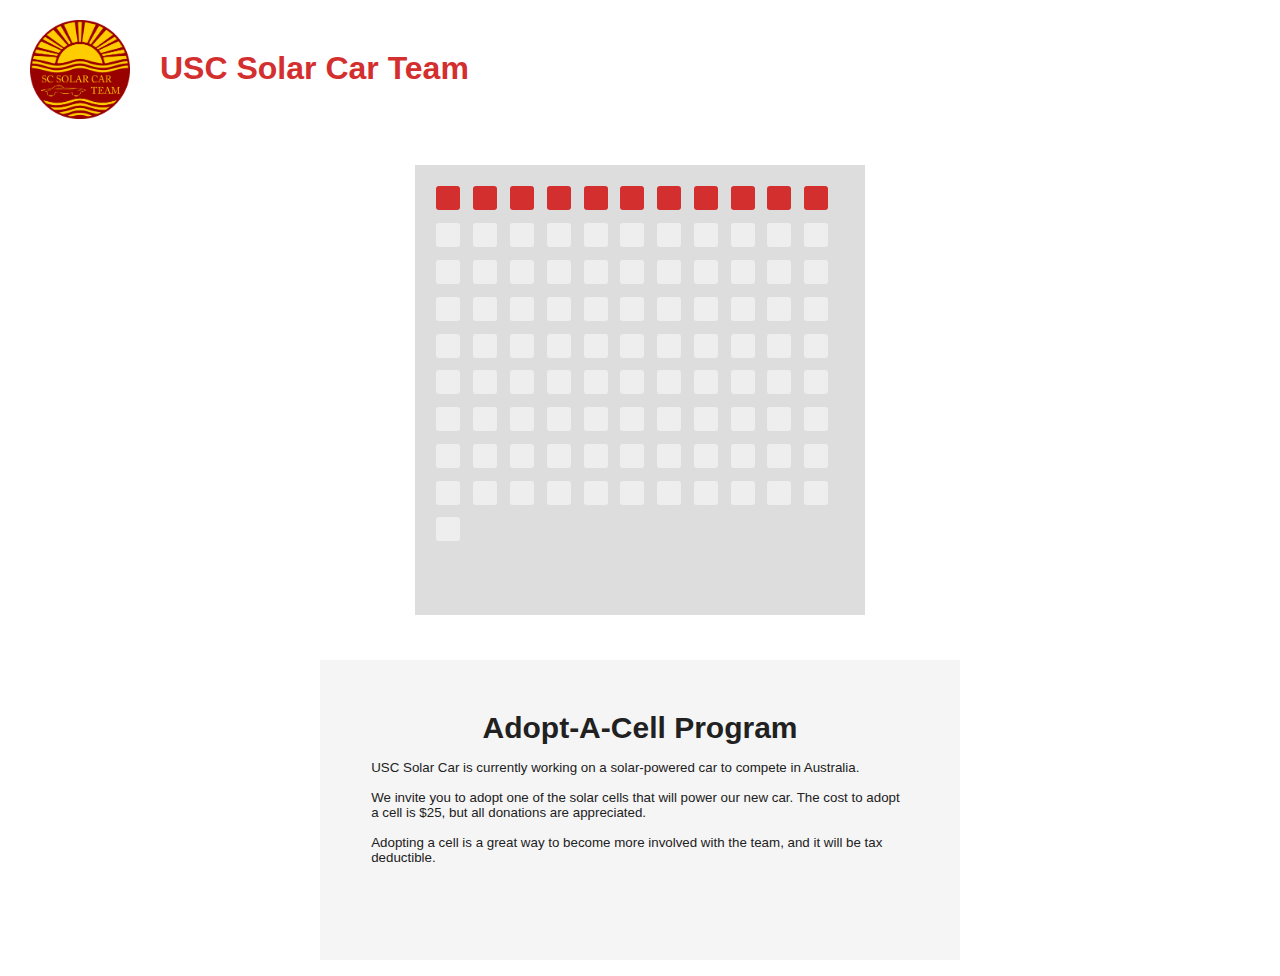
==== index.html @ e19d9e03 "Refactored code structure" ====
<!DOCTYPE html>
<html>

<head>
    <meta name="viewport" content="width=device-width, initial-scale=1.0">

    <style>
        * {
            box-sizing: border-box;
            margin: 0;
            padding: 0;
            font-family: sans-serif;
        }
        
        /*
            This just so the thing is horiz / vert centered in the page you probably won't be needing this
        */
        .container {
            display: flex;
            align-items: center;
            justify-content: center;
            height: 60vh;
            margin-top:0px;
        }
        
        /*
            This is the light gray container box that holds the cells
        */
        .solar-container {
            display: flex;
            flex-wrap: wrap;
            align-content: flex-start;
            background-color: #ddd;
            padding: 15px;
            height: 450px;
            width: 450px;
            
        }
        
        /*
            Use 1rem to be the size of a letter
        */
        .cell {
            height: 1.5rem;
            width: 1.5rem;
            margin: 0.4rem;
            background-color: #eee;
            border-radius: 3px;
        }
        
        /*
            extra class on when it has name data
        */
        .on {
            background-color: #D32F2F;
            transition: background-color: 0.5s;
            border-radius: 3px;
        }
        
        /*
            on hover do a hover color
        */
        .on:hover {
            background-color: #FFD54F;
        }
        
        /*
            inside the on class the donor name is hidden by default unless hovered
        */
        .on:hover > .donor-name {
            display: block;
        }
        
        .donor-name {
            display: none;
            position: absolute;
            padding: 1rem;
            margin-top: 2rem;
            background-color: white;
        }
        
        footer{
            margin: auto;
            text-align: center;
        }
        
         #logo {
            background-image: url(logo.png);
            background-repeat: no-repeat;
              display: flex;
            align-items: center;
            justify-content: center;
              width: 100px;
            height: 100px;
             background-size: contain;
             float:left;
             margin-left:30px;
             margin-top:20px;
             
            /* float: left;
            margin: 10px;
            margin-bottom: 0px;
           
            background-size: 100%;
            background-color: none;
            position: absolute; */
        }
        
        #titletext {
            display: flex;
            align-items: center;
            justify-content: left;
            padding-top:50px;
            padding-left:30px;
             color: #D32F2F;
            font-family: 'Open Sans', sans-serif;
            font-size: 2em;
            
            /* float: right;
            text-align: left;
            width: 60%;
            margin-top: 50px;
            color: #D32F2F;
            font-family: 'Open Sans', sans-serif;
            font-size: 3em;
            position: absolute;
            left: 180px; */
        }
        
        #textbox {

            width: 50%;
            margin: 1em auto;
            font-family: 'Open Sans', sans-serif;
            background-color: #F5F5F5;
            height: 300px;
            color: #212121;
            margin-top:0px;
        }
        
        #text {
            padding: 8%;
            font-size:10pt;
        }
        
        #adopttitle {
            font-size: 30px;
            text-align: center;
            font-weight: bold;
        }
        
    </style>
</head>

<body>
    
    
      <div id="logo"> </div>
    <div id="titletext"> <b> USC Solar Car Team </b> </div>


    <br style="clear:both;" />

    
    
    <div class="container">
        <div class="solar-container" id="solar"> </div>
        <script>
            // Cache element to a var so you only have to write DOM code once
            var container = document.getElementById("solar")
            // Will be replaced later with ability to import from CSV or SQL
            var names = ["Parth Agarwal", "Parth Agarwal", "Parth Agarwal", "Parth Agarwal", "Parth Agarwal", "Parth Agarwal", "Parth Agarwal", "Parth Agarwal", "Parth Agarwal", "Parth Agarwal", "Parth Agarwal"]
            // Number of cells you want
            const MAX_NUM_CELLS = 100
            // Count to keep track
            var count = 0
            // For each iterator on the names array, think for (name : names) from java
            names.forEach(
                    // Pass an anonymous function to create this template
                    // Note the use of single quotes in class names so it works with the double quotes in JavaScript string
                    /*
                        <div class='cell on'>
                            <div class='donor-name'>
                                Name
                            </div>
                        </div>
                    */
                    function (name) {
                        var cell = "<div class='cell on'><div class='donor-name'>" + name + "</div></div>"
                        // append to the container (see above to where container is defined)
                        container.innerHTML += cell
                        // count++ is not used for iteration but to count how many cells we have left
                        count++
                    })
            // Use a normal lfor loop starting from count (where we left off) and finish off with not on cells
            /*
                <div class='cell'>
                    <!-- Nothing goes in here, refer to css .cell -->
                </div>
            */
            for (var i = count; i < MAX_NUM_CELLS; i++) {
                var cell = "<div class='cell'></div>"
                container.innerHTML += cell
            }
        </script>
        
        
    
    
        
    </div>
    
    
    <div id="textbox">
        <div id="text">

            <div id="adopttitle"> Adopt-A-Cell Program </div> <br>
            USC Solar Car is currently working on a solar-powered car to compete in Australia.
            <br>   <br>We invite you to adopt one of the solar cells that will power our new car. The cost to adopt a cell is $25, but all donations are appreciated.
            <br> <br> Adopting a cell is a great way to become more involved with the team, and it will be tax deductible.
        </div>
    </div>
</body>
<footer>
    
</footer>
</html>
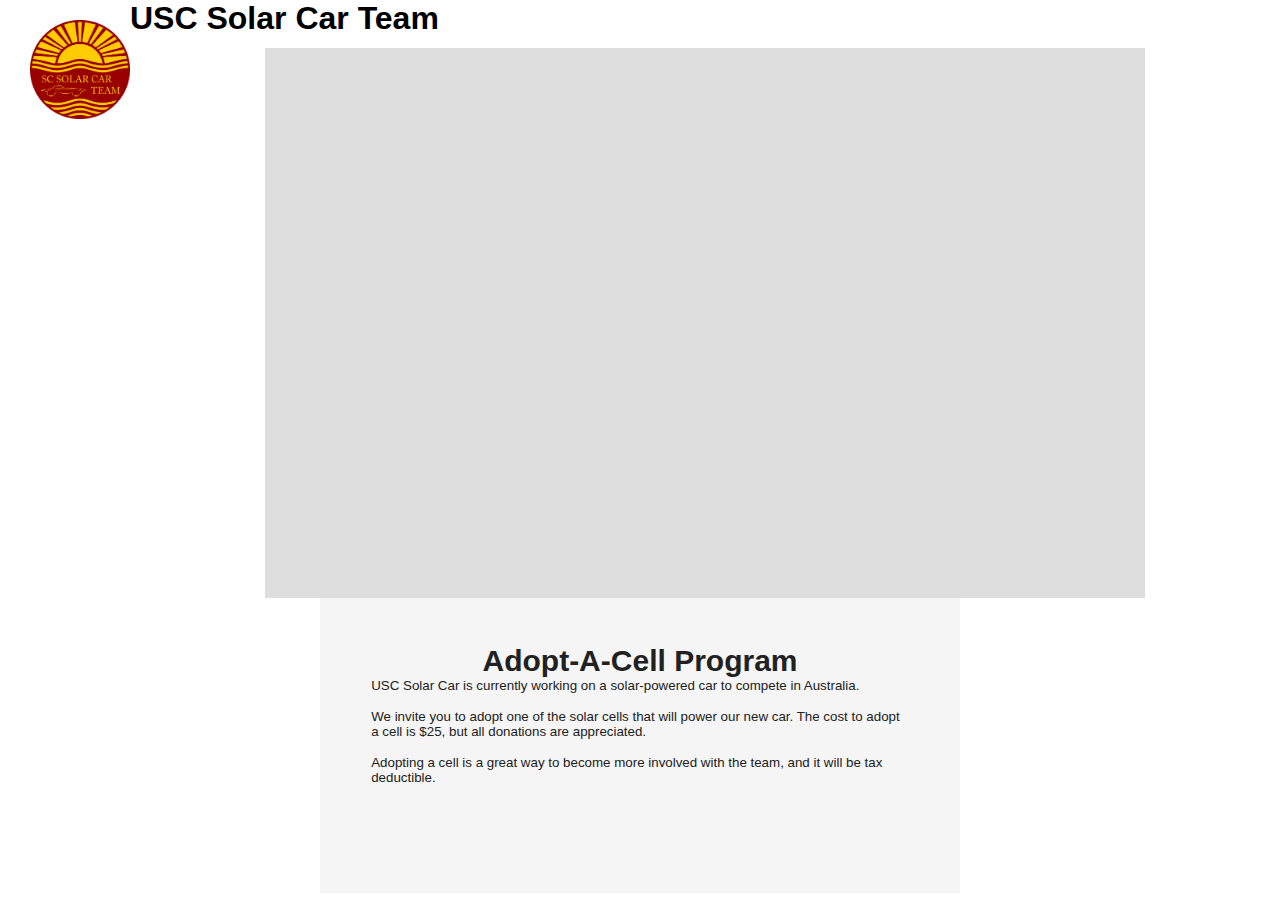
==== commit 74dbc0f3: "Draw solar car as shape" ====
--- a/index.html
+++ b/index.html
@@ -1,228 +1,27 @@
-
 <!DOCTYPE html>
 <html>
 
 <head>
     <meta name="viewport" content="width=device-width, initial-scale=1.0">
-
-    <style>
-        * {
-            box-sizing: border-box;
-            margin: 0;
-            padding: 0;
-            font-family: sans-serif;
-        }
-        
-        /*
-            This just so the thing is horiz / vert centered in the page you probably won't be needing this
-        */
-        .container {
-            display: flex;
-            align-items: center;
-            justify-content: center;
-            height: 60vh;
-            margin-top:0px;
-        }
-        
-        /*
-            This is the light gray container box that holds the cells
-        */
-        .solar-container {
-            display: flex;
-            flex-wrap: wrap;
-            align-content: flex-start;
-            background-color: #ddd;
-            padding: 15px;
-            height: 450px;
-            width: 450px;
-            
-        }
-        
-        /*
-            Use 1rem to be the size of a letter
-        */
-        .cell {
-            height: 1.5rem;
-            width: 1.5rem;
-            margin: 0.4rem;
-            background-color: #eee;
-            border-radius: 3px;
-        }
-        
-        /*
-            extra class on when it has name data
-        */
-        .on {
-            background-color: #D32F2F;
-            transition: background-color: 0.5s;
-            border-radius: 3px;
-        }
-        
-        /*
-            on hover do a hover color
-        */
-        .on:hover {
-            background-color: #FFD54F;
-        }
-        
-        /*
-            inside the on class the donor name is hidden by default unless hovered
-        */
-        .on:hover > .donor-name {
-            display: block;
-        }
-        
-        .donor-name {
-            display: none;
-            position: absolute;
-            padding: 1rem;
-            margin-top: 2rem;
-            background-color: white;
-        }
-        
-        footer{
-            margin: auto;
-            text-align: center;
-        }
-        
-         #logo {
-            background-image: url(logo.png);
-            background-repeat: no-repeat;
-              display: flex;
-            align-items: center;
-            justify-content: center;
-              width: 100px;
-            height: 100px;
-             background-size: contain;
-             float:left;
-             margin-left:30px;
-             margin-top:20px;
-             
-            /* float: left;
-            margin: 10px;
-            margin-bottom: 0px;
-           
-            background-size: 100%;
-            background-color: none;
-            position: absolute; */
-        }
-        
-        #titletext {
-            display: flex;
-            align-items: center;
-            justify-content: left;
-            padding-top:50px;
-            padding-left:30px;
-             color: #D32F2F;
-            font-family: 'Open Sans', sans-serif;
-            font-size: 2em;
-            
-            /* float: right;
-            text-align: left;
-            width: 60%;
-            margin-top: 50px;
-            color: #D32F2F;
-            font-family: 'Open Sans', sans-serif;
-            font-size: 3em;
-            position: absolute;
-            left: 180px; */
-        }
-        
-        #textbox {
-
-            width: 50%;
-            margin: 1em auto;
-            font-family: 'Open Sans', sans-serif;
-            background-color: #F5F5F5;
-            height: 300px;
-            color: #212121;
-            margin-top:0px;
-        }
-        
-        #text {
-            padding: 8%;
-            font-size:10pt;
-        }
-        
-        #adopttitle {
-            font-size: 30px;
-            text-align: center;
-            font-weight: bold;
-        }
-        
-    </style>
-</head>
+    <link rel="stylesheet" href="/css/style.css"> </head>
 
 <body>
-    
-    
-      <div id="logo"> </div>
-    <div id="titletext"> <b> USC Solar Car Team </b> </div>
-
-
-    <br style="clear:both;" />
-
-    
-    
+    <div id="logo"> </div>
+    <h1>USC Solar Car Team</h1>
     <div class="container">
+        <img src="img/bumpmap.png" id="image" width="23" height="14" style="display: none">
         <div class="solar-container" id="solar"> </div>
-        <script>
-            // Cache element to a var so you only have to write DOM code once
-            var container = document.getElementById("solar")
-            // Will be replaced later with ability to import from CSV or SQL
-            var names = ["Parth Agarwal", "Parth Agarwal", "Parth Agarwal", "Parth Agarwal", "Parth Agarwal", "Parth Agarwal", "Parth Agarwal", "Parth Agarwal", "Parth Agarwal", "Parth Agarwal", "Parth Agarwal"]
-            // Number of cells you want
-            const MAX_NUM_CELLS = 100
-            // Count to keep track
-            var count = 0
-            // For each iterator on the names array, think for (name : names) from java
-            names.forEach(
-                    // Pass an anonymous function to create this template
-                    // Note the use of single quotes in class names so it works with the double quotes in JavaScript string
-                    /*
-                        <div class='cell on'>
-                            <div class='donor-name'>
-                                Name
-                            </div>
-                        </div>
-                    */
-                    function (name) {
-                        var cell = "<div class='cell on'><div class='donor-name'>" + name + "</div></div>"
-                        // append to the container (see above to where container is defined)
-                        container.innerHTML += cell
-                        // count++ is not used for iteration but to count how many cells we have left
-                        count++
-                    })
-            // Use a normal lfor loop starting from count (where we left off) and finish off with not on cells
-            /*
-                <div class='cell'>
-                    <!-- Nothing goes in here, refer to css .cell -->
-                </div>
-            */
-            for (var i = count; i < MAX_NUM_CELLS; i++) {
-                var cell = "<div class='cell'></div>"
-                container.innerHTML += cell
-            }
-        </script>
-        
-        
-    
-    
-        
+        <script src="scripts/solardonor.js"></script>
     </div>
-    
-    
     <div id="textbox">
         <div id="text">
-
-            <div id="adopttitle"> Adopt-A-Cell Program </div> <br>
-            USC Solar Car is currently working on a solar-powered car to compete in Australia.
-            <br>   <br>We invite you to adopt one of the solar cells that will power our new car. The cost to adopt a cell is $25, but all donations are appreciated.
-            <br> <br> Adopting a cell is a great way to become more involved with the team, and it will be tax deductible.
+            <div id="adopttitle"> Adopt-A-Cell Program </div>
+            <p>USC Solar Car is currently working on a solar-powered car to compete in Australia.</p>
+            <p>We invite you to adopt one of the solar cells that will power our new car. The cost to adopt a cell is $25, but all donations are appreciated.</p>
+            <p>Adopting a cell is a great way to become more involved with the team, and it will be tax deductible.</p>
         </div>
     </div>
 </body>
-<footer>
-    
-</footer>
+<footer> </footer>
+
 </html>--- a/css/style.css
+++ b/css/style.css
@@ -0,0 +1,135 @@
+* {
+    box-sizing: border-box;
+    margin: 0;
+    padding: 0;
+    font-family: sans-serif;
+}
+
+h1,
+h2,
+h3,
+h4,
+h5,
+h6,
+p {
+    margin-bottom: 1rem;
+}
+
+.container {
+    display: flex;
+    align-items: center;
+    justify-content: center;
+    height: 60vh;
+    margin-top: 0px;
+}
+
+.solar-container {
+    display: flex;
+    flex-wrap: wrap;
+    align-content: flex-start;
+    background-color: #ddd;
+    padding: 15px;
+    height: 550px;
+    width: 880px;
+}
+
+.cell {
+    height: 1.5rem;
+    width: 1.5rem;
+    margin: 0.4rem;
+    background-color: #eee;
+    border-radius: 3px;
+}
+
+.on {
+    background-color: #D32F2F;
+    transition: background-color: 0.5s;
+    border-radius: 3px;
+}
+
+.on:hover {
+    background-color: #FFD54F;
+}
+
+.on:hover > .donor-name {
+    display: block;
+}
+
+.donor-name {
+    display: none;
+    position: absolute;
+    padding: 1rem;
+    margin-top: 2rem;
+    background-color: white;
+}
+
+.blank {
+    background-color: #ddd;
+}
+
+footer {
+    margin: auto;
+    text-align: center;
+}
+
+#logo {
+    background-image: url(../img/logo.png);
+    background-repeat: no-repeat;
+    display: flex;
+    align-items: center;
+    justify-content: center;
+    width: 100px;
+    height: 100px;
+    background-size: contain;
+    float: left;
+    margin-left: 30px;
+    margin-top: 20px;
+    /* float: left;
+            margin: 10px;
+            margin-bottom: 0px;
+           
+            background-size: 100%;
+            background-color: none;
+            position: absolute; */
+}
+
+#titletext {
+    display: flex;
+    align-items: center;
+    justify-content: left;
+    padding-top: 50px;
+    padding-left: 30px;
+    color: #D32F2F;
+    font-family: 'Open Sans', sans-serif;
+    font-size: 2em;
+    /* float: right;
+            text-align: left;
+            width: 60%;
+            margin-top: 50px;
+            color: #D32F2F;
+            font-family: 'Open Sans', sans-serif;
+            font-size: 3em;
+            position: absolute;
+            left: 180px; */
+}
+
+#textbox {
+    width: 50%;
+    margin: 1em auto;
+    font-family: 'Open Sans', sans-serif;
+    background-color: #F5F5F5;
+    height: 300px;
+    color: #212121;
+    margin-top: 0px;
+}
+
+#text {
+    padding: 8%;
+    font-size: 10pt;
+}
+
+#adopttitle {
+    font-size: 30px;
+    text-align: center;
+    font-weight: bold;
+}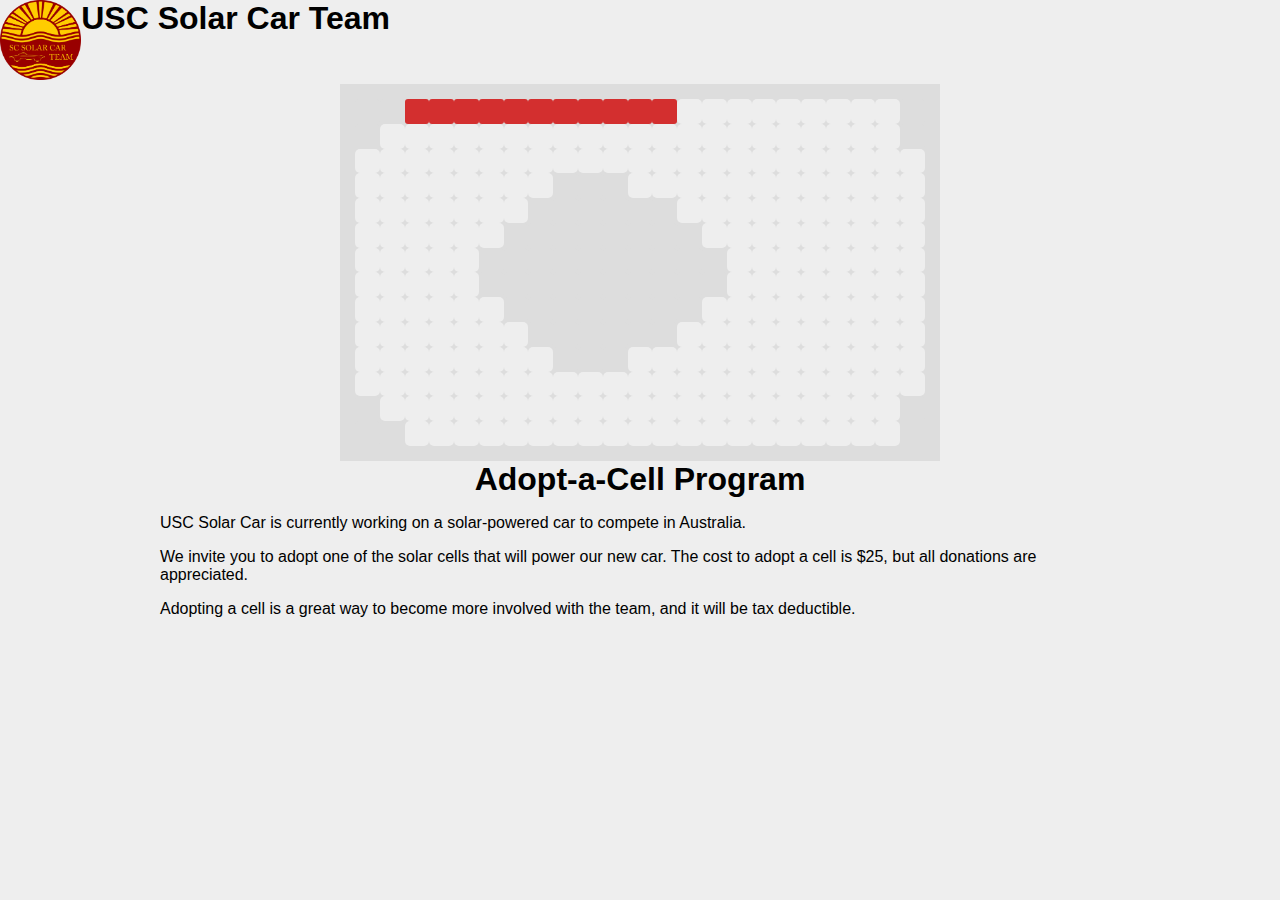
==== commit a01a98dc: "Made car responsive" ====
--- a/index.html
+++ b/index.html
@@ -6,20 +6,19 @@
     <link rel="stylesheet" href="/css/style.css"> </head>
 
 <body>
-    <div id="logo"> </div>
-    <h1>USC Solar Car Team</h1>
+    <div class="header">
+        <div><img src="img/logo.png"></div>
+        <div>
+            <h1>USC Solar Car Team</h1></div>
+    </div>
+    <img src="img/bumpmap.png" id="image" width="23" height="14" style="display: none">
+    <div class="solar-container" id="solar"> </div>
+    <script src="scripts/solardonor.js"></script>
     <div class="container">
-        <img src="img/bumpmap.png" id="image" width="23" height="14" style="display: none">
-        <div class="solar-container" id="solar"> </div>
-        <script src="scripts/solardonor.js"></script>
-    </div>
-    <div id="textbox">
-        <div id="text">
-            <div id="adopttitle"> Adopt-A-Cell Program </div>
-            <p>USC Solar Car is currently working on a solar-powered car to compete in Australia.</p>
-            <p>We invite you to adopt one of the solar cells that will power our new car. The cost to adopt a cell is $25, but all donations are appreciated.</p>
-            <p>Adopting a cell is a great way to become more involved with the team, and it will be tax deductible.</p>
-        </div>
+        <h1>Adopt-a-Cell Program</h1>
+        <p>USC Solar Car is currently working on a solar-powered car to compete in Australia.</p>
+        <p>We invite you to adopt one of the solar cells that will power our new car. The cost to adopt a cell is $25, but all donations are appreciated.</p>
+        <p>Adopting a cell is a great way to become more involved with the team, and it will be tax deductible.</p>
     </div>
 </body>
 <footer> </footer>
--- a/css/style.css
+++ b/css/style.css
@@ -2,7 +2,8 @@
     box-sizing: border-box;
     margin: 0;
     padding: 0;
-    font-family: sans-serif;
+    font-family: "Open Sans", sans-serif;
+    background: #eee;
 }
 
 h1,
@@ -15,30 +16,45 @@
     margin-bottom: 1rem;
 }
 
-.container {
-    display: flex;
-    align-items: center;
-    justify-content: center;
-    height: 60vh;
-    margin-top: 0px;
+h1,
+h2,
+h3,
+h4,
+h5,
+h6 {
+    text-align: center;
+}
+
+.header {
+    height: 5rem;
+    display: inline;
+}
+
+.header div {
+    float: left;
+}
+
+.header div img {
+    height: 5rem;
 }
 
 .solar-container {
+    clear: both;
+    margin: auto;
     display: flex;
     flex-wrap: wrap;
     align-content: flex-start;
     background-color: #ddd;
     padding: 15px;
-    height: 550px;
-    width: 880px;
+    max-width: 600px;
 }
 
 .cell {
-    height: 1.5rem;
-    width: 1.5rem;
-    margin: 0.4rem;
+    /* 100% / 23 cols = 4.347...% */
+    width: 4.34782608696%;
+    padding-top: 4.34782608696%;
     background-color: #eee;
-    border-radius: 3px;
+    border-radius: 5px;
 }
 
 .on {
@@ -67,69 +83,7 @@
     background-color: #ddd;
 }
 
-footer {
+.container {
+    max-width: 960px;
     margin: auto;
-    text-align: center;
-}
-
-#logo {
-    background-image: url(../img/logo.png);
-    background-repeat: no-repeat;
-    display: flex;
-    align-items: center;
-    justify-content: center;
-    width: 100px;
-    height: 100px;
-    background-size: contain;
-    float: left;
-    margin-left: 30px;
-    margin-top: 20px;
-    /* float: left;
-            margin: 10px;
-            margin-bottom: 0px;
-           
-            background-size: 100%;
-            background-color: none;
-            position: absolute; */
-}
-
-#titletext {
-    display: flex;
-    align-items: center;
-    justify-content: left;
-    padding-top: 50px;
-    padding-left: 30px;
-    color: #D32F2F;
-    font-family: 'Open Sans', sans-serif;
-    font-size: 2em;
-    /* float: right;
-            text-align: left;
-            width: 60%;
-            margin-top: 50px;
-            color: #D32F2F;
-            font-family: 'Open Sans', sans-serif;
-            font-size: 3em;
-            position: absolute;
-            left: 180px; */
-}
-
-#textbox {
-    width: 50%;
-    margin: 1em auto;
-    font-family: 'Open Sans', sans-serif;
-    background-color: #F5F5F5;
-    height: 300px;
-    color: #212121;
-    margin-top: 0px;
-}
-
-#text {
-    padding: 8%;
-    font-size: 10pt;
-}
-
-#adopttitle {
-    font-size: 30px;
-    text-align: center;
-    font-weight: bold;
 }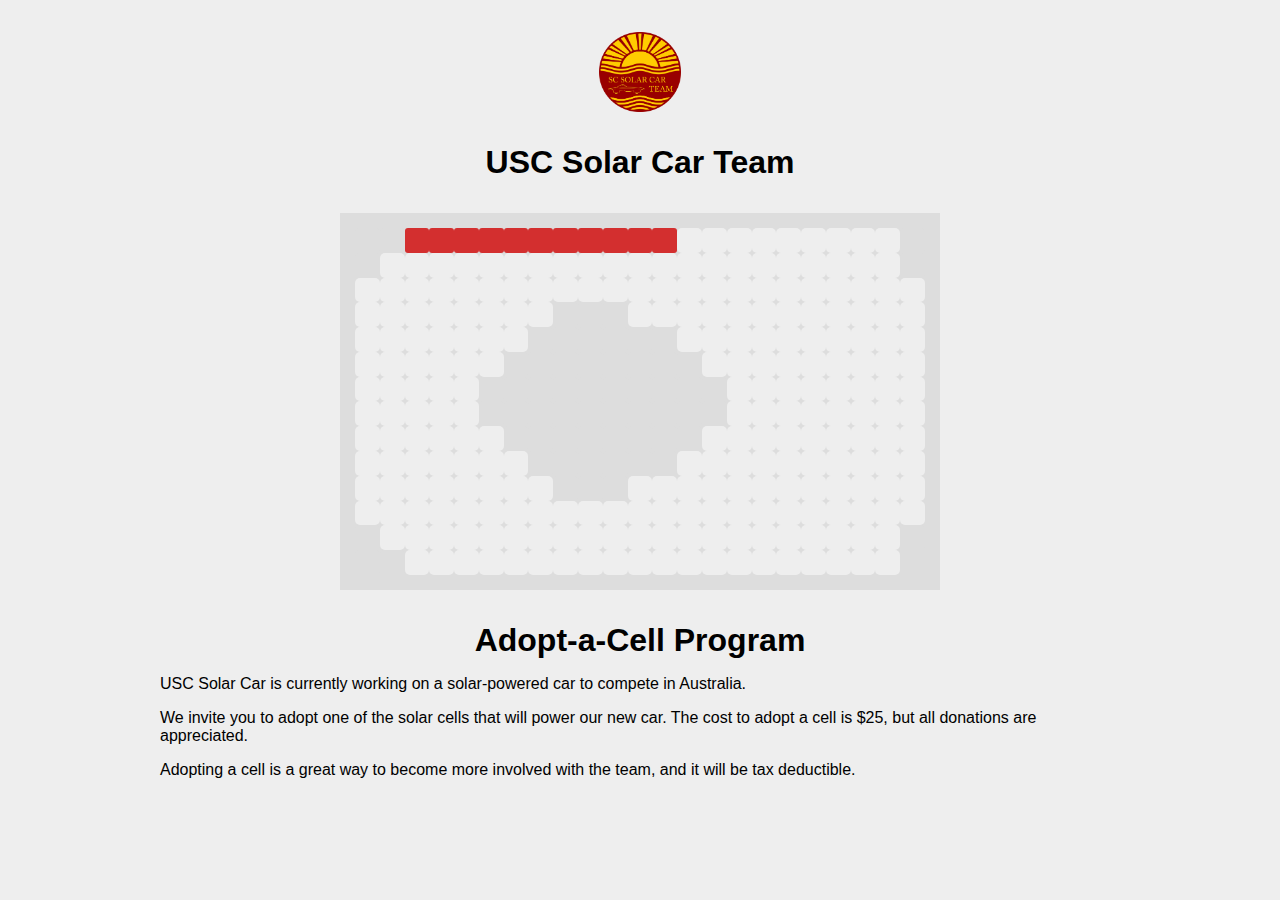
==== commit 59e6f08b: "Cleaned up code" ====
--- a/index.html
+++ b/index.html
@@ -6,13 +6,10 @@
     <link rel="stylesheet" href="/css/style.css"> </head>
 
 <body>
-    <div class="header">
-        <div><img src="img/logo.png"></div>
-        <div>
-            <h1>USC Solar Car Team</h1></div>
-    </div>
-    <img src="img/bumpmap.png" id="image" width="23" height="14" style="display: none">
+    <img src="img/logo.png" id="logo">
+    <h1>USC Solar Car Team</h1>
     <div class="solar-container" id="solar"> </div>
+    <script src="scripts/generatePattern.js"></script>
     <script src="scripts/solardonor.js"></script>
     <div class="container">
         <h1>Adopt-a-Cell Program</h1>
--- a/css/style.css
+++ b/css/style.css
@@ -25,22 +25,9 @@
     text-align: center;
 }
 
-.header {
-    height: 5rem;
-    display: inline;
-}
-
-.header div {
-    float: left;
-}
-
-.header div img {
-    height: 5rem;
-}
-
 .solar-container {
     clear: both;
-    margin: auto;
+    margin: 2rem auto;
     display: flex;
     flex-wrap: wrap;
     align-content: flex-start;
@@ -86,4 +73,10 @@
 .container {
     max-width: 960px;
     margin: auto;
+}
+
+#logo{
+    display: block;
+    margin: 2rem auto;
+    height: 5rem;
 }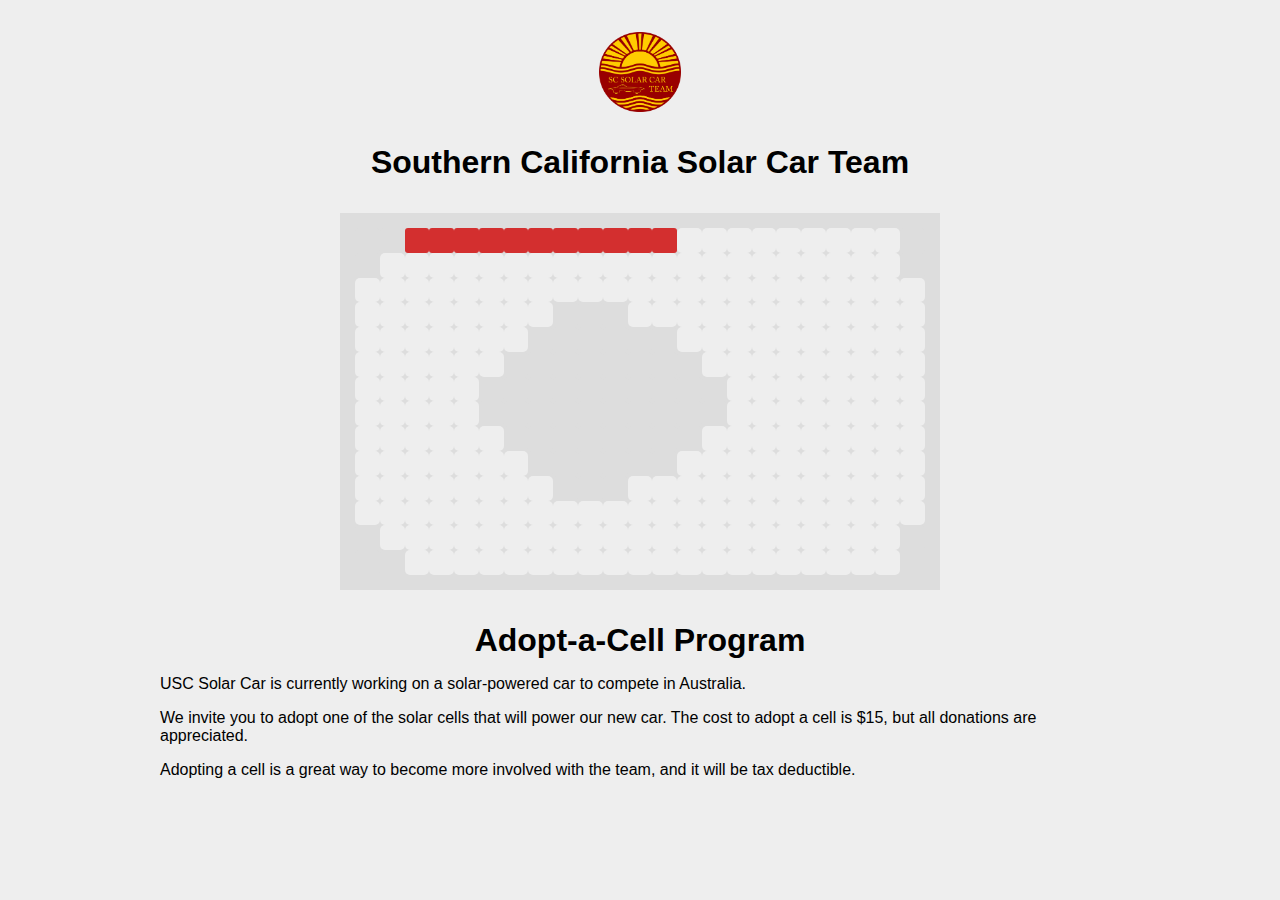
==== commit 193f99f6: "Updated Link/change text" ====
--- a/index.html
+++ b/index.html
@@ -3,18 +3,17 @@
 
 <head>
     <meta name="viewport" content="width=device-width, initial-scale=1.0">
-    <link rel="stylesheet" href="/css/style.css"> </head>
+    <link rel="stylesheet" href="css/style.css"> </head>
 
 <body>
     <img src="img/logo.png" id="logo">
-    <h1>USC Solar Car Team</h1>
+    <h1>Southern California Solar Car Team</h1>
     <div class="solar-container" id="solar"> </div>
-    <script src="scripts/generatePattern.js"></script>
     <script src="scripts/solardonor.js"></script>
     <div class="container">
         <h1>Adopt-a-Cell Program</h1>
         <p>USC Solar Car is currently working on a solar-powered car to compete in Australia.</p>
-        <p>We invite you to adopt one of the solar cells that will power our new car. The cost to adopt a cell is $25, but all donations are appreciated.</p>
+        <p>We invite you to adopt one of the solar cells that will power our new car. The cost to adopt a cell is $15, but all donations are appreciated.</p>
         <p>Adopting a cell is a great way to become more involved with the team, and it will be tax deductible.</p>
     </div>
 </body>
